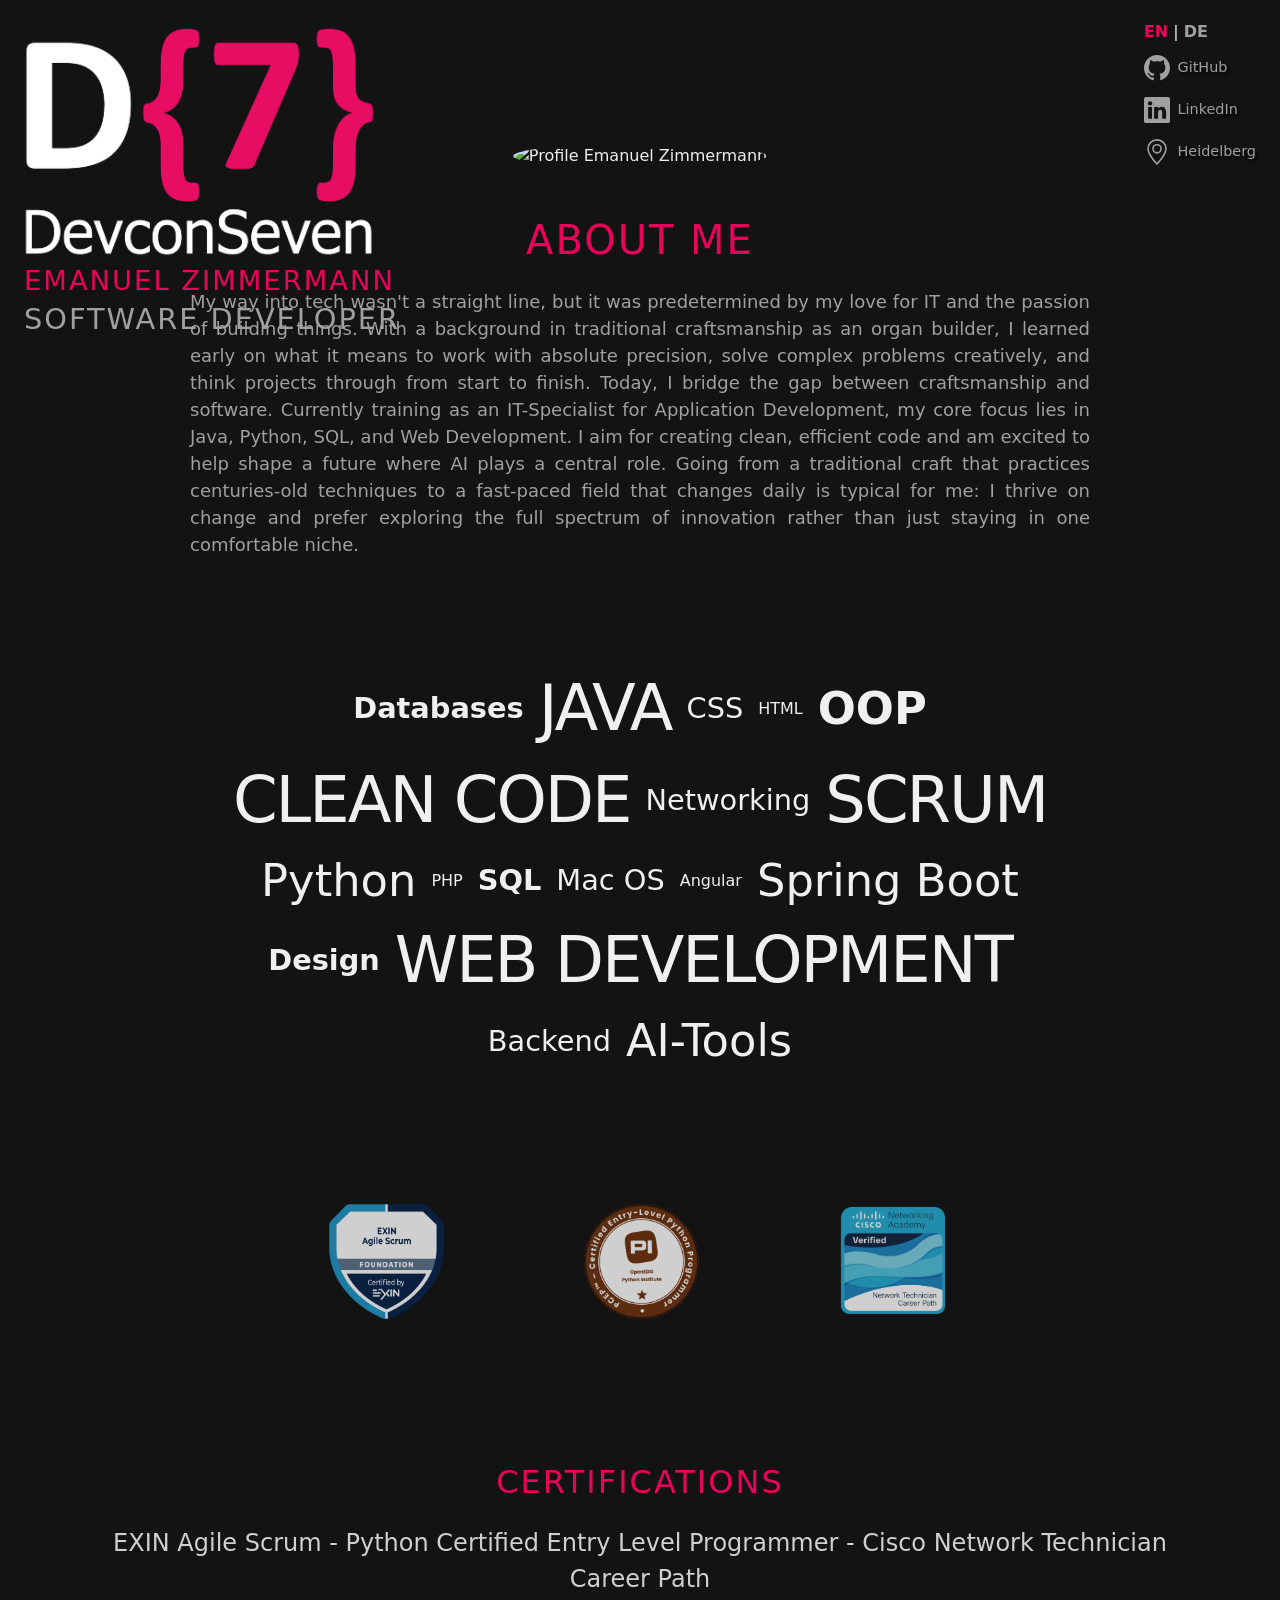
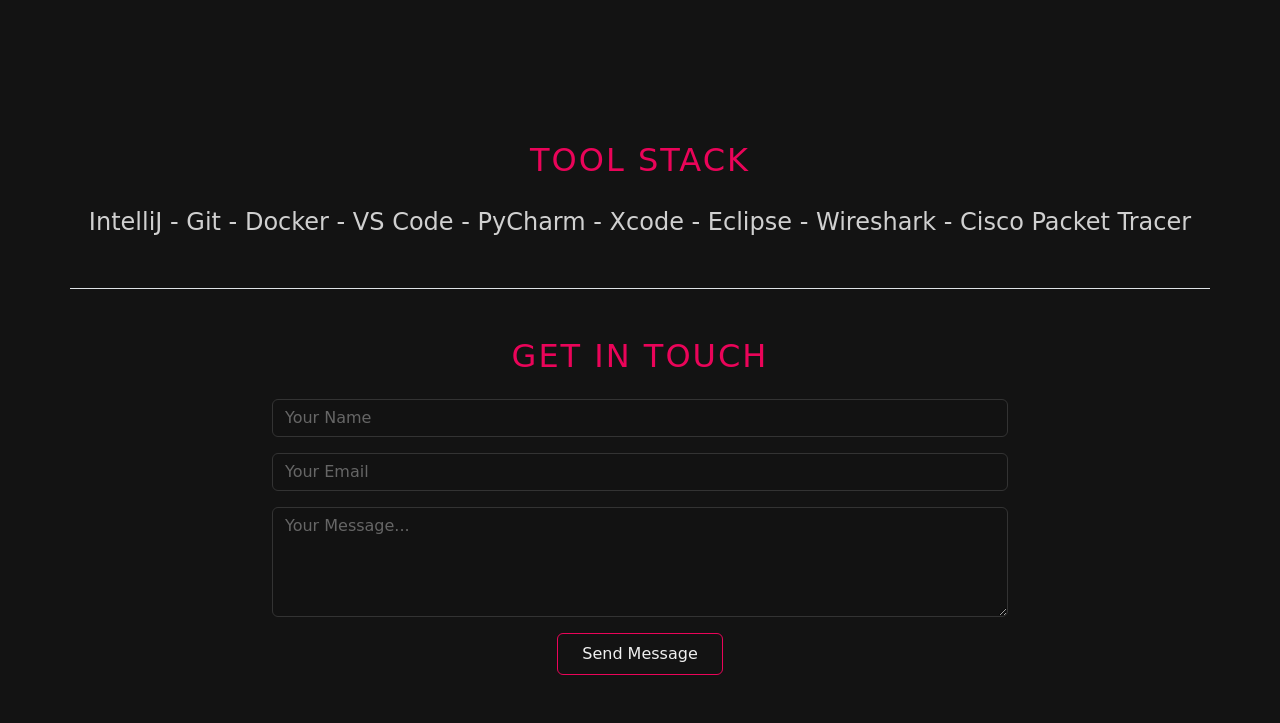
==== index.html @ f8b7ac2c "Initial commit - Portfolio V1" ====
<!DOCTYPE html>
<html lang="en">

<head>
    <meta charset="UTF-8">
    <meta name="viewport" content="width=device-width, initial-scale=1.0">
    <title>Emanuel Zimmermann - Portfolio</title>
    <link href="https://cdn.jsdelivr.net/npm/bootstrap@5.3.3/dist/css/bootstrap.min.css" rel="stylesheet" integrity="sha384-QWTKZyjpPEjISv5WaRU9OFeRpok6YctnYmDr5pNlyT2bRjXh0JMhjY6hW+ALEwIH" crossorigin="anonymous">
    <link rel="stylesheet" href="css/style.css">
</head>

<body>
    <header>
        <div class="outer-social-container position-absolute top-0 end-0 p-4 d-flex flex-column align-items-end gap-3">
            
            <div class="lang-switch pe-5">
                <a href="index.html" aria-current="page" class="active">EN</a> <span>|</span> <a href="de/index_de.html">DE</a>
            </div>

            <div class="social-container d-flex flex-column gap-3">

                <a href="https://github.com/DevconSeven" target="_blank" class="social-link">
                    <svg aria-hidden="true" xmlns="http://www.w3.org/2000/svg" width="26" height="26" fill="currentColor" viewBox="0 0 16 16">
                        <path d="M8 0C3.58 0 0 3.58 0 8c0 3.54 2.29 6.53 5.47 7.59.4.07.55-.17.55-.38 0-.19-.01-.82-.01-1.49-2.01.37-2.53-.49-2.69-.94-.09-.23-.48-.94-.82-1.13-.28-.15-.68-.52-.01-.53.63-.01 1.08.58 1.23.82.72 1.21 1.87.87 2.33.66.07-.52.28-.87.51-1.07-1.78-.2-3.64-.89-3.64-3.95 0-.87.31-1.59.82-2.15-.08-.2-.36-1.02.08-2.12 0 0 .67-.21 2.2.82.64-.18 1.32-.27 2-.27s1.36.09 2 .27c1.53-1.04 2.2-.82 2.2-.82.44 1.1.16 1.92.08 2.12.51.56.82 1.27.82 2.15 0 3.07-1.87 3.75-3.65 3.95.29.25.54.73.54 1.48 0 1.07-.01 1.93-.01 2.2 0 .21.15.46.55.38A8.01 8.01 0 0 0 16 8c0-4.42-3.58-8-8-8z"/>
                    </svg>
                    GitHub
                </a>

                <a href="https://www.linkedin.com/in/ezimmermann/" target="_blank" class="social-link">
                    <svg aria-hidden="true" xmlns="http://www.w3.org/2000/svg" width="26" height="26" fill="currentColor" viewBox="0 0 16 16">
                        <path d="M0 1.146C0 .513.526 0 1.175 0h13.65C15.474 0 16 .513 16 1.146v13.708c0 .633-.526 1.146-1.175 1.146H1.175C.526 16 0 15.487 0 14.854zm4.943 12.248V6.169H2.542v7.225zm-1.2-8.212c.837 0 1.358-.554 1.358-1.248-.015-.709-.52-1.248-1.342-1.248S2.4 3.226 2.4 3.934c0 .694.521 1.248 1.327 1.248zm4.908 8.212V9.359c0-.216.016-.432.08-.586.173-.431.568-.878 1.232-.878.869 0 1.216.662 1.216 1.634v3.865h2.401V9.25c0-2.22-1.184-3.252-2.764-3.252-1.274 0-1.845.7-2.165 1.193v.025h-.016l.016-.025V6.169h-2.4c.03.678 0 7.225 0 7.225z"/>
                    </svg>
                    LinkedIn
                </a>

                <a href="https://www.google.com/maps/place/Heidelberg/" target="_blank" class="social-link">
                    <svg aria-hidden="true" xmlns="http://www.w3.org/2000/svg" width="26" height="26" fill="currentColor" viewBox="0 0 16 16">
                        <path d="M12.166 8.94c-.524 1.062-1.234 2.12-1.96 3.07A31.493 31.493 0 0 1 8 14.58a31.481 31.481 0 0 1-2.206-2.57c-.726-.95-1.436-2.008-1.96-3.07C3.304 7.867 3 6.862 3 6a5 5 0 0 1 10 0c0 .862-.305 1.867-.834 2.94zM8 16s6-5.686 6-10A6 6 0 0 0 2 6c0 4.314 6 10 6 10z"/>
                        <path d="M8 8a2 2 0 1 1 0-4 2 2 0 0 1 0 4zm0 1a3 3 0 1 0 0-6 3 3 0 0 0 0 6z"/>
                    </svg>
                    Heidelberg
                </a>

            </div>
        </div>

        <div class="brand-container position-absolute top-0 start-0 p-4 d-flex flex-column align-items-start">
            <img src="img/Logo_Transparent02.png" alt="Logo DevconSeven" class="logo-small">
            <div class="inner-brand-container">
                <h4 class="brand-name text-uppercase mb-1">EMANUEL ZIMMERMANN</h4>
                <h3 class="brand-subtitle text-uppercase mb-3">Software Developer</h3>
            </div>
        </div>
    </header>
        
    <main>
        <div class="container py-5 text-center mt-5">
            <img src="img/Portrait.png" alt="Profile Emanuel Zimmermann" class="profile-img mb-4 mt-5">

            <h1 class="mt-4">ABOUT ME</h1>
            <p class="intro-text mt-4">
                My way into tech wasn't a straight line, but it was predetermined by my love for IT and the passion of building things. 
                With a background in traditional craftsmanship as an organ builder, I learned early on 
                what it means to work with absolute precision, solve complex problems creatively, 
                and think projects through from start to finish. 
                Today, I bridge the gap between craftsmanship and software. Currently training as an IT-Specialist for Application Development, 
                my core focus lies in Java, Python, SQL, and Web Development. 
                I aim for creating clean, efficient code and am excited to help shape a future where AI plays a central role. 
                Going from a traditional craft that practices centuries-old techniques 
                to a fast-paced field that changes daily is typical for me: 
                I thrive on change and prefer exploring the full spectrum of innovation rather than just staying in one comfortable niche.
            </p>
        </div>

        <div class="container">
            <div class="skill-cloud">
                <span class="size-md fw-bold">Databases</span>
                <span class="size-xl">Java</span>
                <span class="size-md">CSS</span>
                <span class="size-sm">HTML</span>
                <span class="size-lg fw-bold">OOP</span>
                <span class="size-xl">Clean Code</span>
                <span class="size-md">Networking</span>
                <span class="size-xl">Scrum</span>
                <span class="size-lg">Python</span>
                <span class="size-sm">PHP</span>
                <span class="size-md fw-bold">SQL</span>
                <span class="size-md">Mac OS</span>
                <span class="size-sm">Angular</span>
                <span class="size-lg">Spring Boot</span>
                <span class="size-md fw-bold">Design</span>
                <span class="size-xl">Web Development</span>
                <span class="size-md">Backend</span>
                <span class="size-lg">AI-Tools</span>
            </div>
        </div>


        <section class="container py-5 mt-4">
            <div class="badge-container d-flex justify-content-center align-items-center flex-wrap">
                <a href="https://mylogin.exin.nl/?CertificateNumber=6674668.20908882&LastName=Zimmermann&ModuleID=630548&PageID=0&SID=1b5ec3adf1e76fd093bc0ac7ff6df899&ToolName=CertificateCheckTool" target="_blank"><img src="img/EXIN_Badge.png" alt="EXIN badge" class="badge-icon"></a>
                <a href="https://www.credly.com/badges/0c29d6c5-53af-483f-8a46-a6196969723d" target="_blank"><img src="img/PCEP_Badge.png" alt="PCEP badge" class="badge-icon"></a>
                <a href="https://www.credly.com/badges/547aa5e6-765d-481d-9922-b8b61e6b82d5" target="_blank"><img src="img/CISCO_Badge.png" alt="CISCO badge" class="badge-icon"></a>
            </div>
        </section>

        <section>

                <div class="container py-5 text-center mt-5">
                    <h2 class="mb-4">CERTIFICATIONS</h2>
                    <p class="description-text">EXIN Agile Scrum - Python Certified Entry Level Programmer - Cisco Network Technician Career Path</p>
                </div>

                <div class="container py-5 text-center mt-5">
                    <h2 class="mb-4">TOOL STACK</h2>
                    <p class="description-text">IntelliJ - Git -  Docker - VS Code - PyCharm - Xcode - Eclipse - Wireshark - Cisco Packet Tracer</p>
                </div>

        </section>

    </main>

    <footer>
        <div class="container py-5 border-top">
            <div class="row justify-content-center">
                <div class="col-md-8 text-center">
                    <h2 class="mb-4">GET IN TOUCH</h2>
                    <form method="post" action="https://formspree.io/f/mnjenkkk">
                        <input required name="name" type="text" class="form-control mb-3" placeholder="Your Name">
                        <input required name="email" type="email" class="form-control mb-3" placeholder="Your Email">
                        <textarea required name="message" class="form-control mb-3" rows="4" placeholder="Your Message..."></textarea>
                        <button type="submit" class="btn btn-outline-highlight">Send Message</button>
                    </form>
                </div>
            </div>
        </div>
    </footer>
</body>
</html>
---- css/style.css ----
:root {
    --bg-dark: #131313;
    --text-light: #f0f0f0;
    --highlight-primary: #ea0459;
    --highlight-secondary: #00e676;
    --muted-grey: #a0a0a0;
}

body {
    background-color: var(--bg-dark);
    color: var(--text-light);
    font-family: system-ui, -apple-system, "Segoe UI", Roboto, Arial, sans-serif;
    position: relative;
    overflow-x: hidden;
}

h1, h2, h4 {
    color: var(--highlight-primary);
    letter-spacing: 2px;
}

.tracking-wide {
    letter-spacing: 3px;
}


.lang-switch {
    margin-top: -25px;
}

.lang-switch a {
    color: var(--muted-grey);
    text-decoration: none;
    font-weight: bold;
    transition: color 0.3s ease;
}

.lang-switch a.active, 
.lang-switch a:hover {
    color: var(--highlight-primary);
}
.outer-social-container {
    margin-top: -27px;
}
.brand-container {
    z-index: 10;
    margin-top: -150px;
}

.logo-small {
    width: 600px;
    margin-left: -130px;
}

.inner-brand-container {
    z-index: 10;
    margin-top: -75px;
}

.brand-name {
    color: var(--highlight-primary);
    letter-spacing: 2px;
    font-size: 1.71rem;
}

h3 {
    color: var(--muted-grey);
    letter-spacing: 2px;
    font-size: 1.8rem;
}

.de {
    font-size: 1.67rem;
}

.social-container {
    margin-top: -5px;
}

.social-link {
    color: var(--muted-grey);
    text-decoration: none;
    display: flex;
    align-items: center;
    gap: 8px;
    font-size: 0.9rem;
    transition: color 0.3s ease;
        text-shadow:3px 3px 3px rgba(0, 0, 0, 0.8);
}

.social-link:hover {
    color: var(--highlight-primary);
}

.profile-img {
    width: 800px;
    border-radius: 60%;
    object-fit: cover;
}

.profile-img:hover {
    transition: all 0.6s ease;
    filter: drop-shadow( 0 -25px 50px rgba(234, 4, 89, 0.4));
}

.intro-text {
    text-align: justify;
    font-size: large;
    color: var(--muted-grey);
    max-width: 900px;
    margin: 0 auto;
}

.skill-cloud {
    display: flex;
    flex-wrap: wrap;
    justify-content: center;
    align-items: center;
    max-width: 900px;
    margin: 0 auto;
    padding: 4rem 2rem;
    gap: 15px;
}

.skill-cloud span {
    color: var(--text-light);
    text-decoration: none;
    transition: all 0.4s ease-out;
    display: inline-block;
    line-height: 1.2;
    cursor: default;
}

.size-sm { font-size: 1rem; }
.size-md { font-size: 1.8rem; }
.size-lg { font-size: 2.8rem; }
.size-xl { 
    font-size: 4rem; 
    text-transform: uppercase; 
    letter-spacing: -2px; 
}

/* .skill-cloud:hover span {
    opacity: 0.7;
} */

.skill-cloud span:hover {
    opacity: 1;
    filter: blur(0);
    transform: scale(1.3);
    z-index: 2;
    color: var(--highlight-primary);
}

.badge-container {
    gap: 140px;
}

.badge-icon {
    height: 115px;
    width: auto;
    filter: grayscale(25%);
    opacity: 0.8;
    transition: all 0.4s ease;
}

.badge-icon:hover {
    transform: scale(1.2);
    z-index: 2;
    filter: grayscale(0%);
    opacity: 1;
}

.description-text {

    font-size: x-large;
    color: #d0d0d0;
    margin: 0 auto;
}

.form-control {
    background-color: #121212;
    color: var(--text-light);
    border: 1px solid #333333;
}

.form-control::placeholder {
    color: #666666;
}

.form-control:focus {
    background-color: #1a1a1a;
    color: var(--text-light);
    border-color: #777777;
    box-shadow: none;
}

.btn-outline-highlight {
    color: var(--text-light);
    background: transparent;
    border: 1px solid var(--highlight-primary);
    padding: 0.5rem 1.5rem;
    transition: all 0.3s ease;
    border-radius: 0.375rem;
}

.btn-outline-highlight:hover {
    background-color: var(--highlight-primary);
    color: var(--text-light);
}

@media only screen and (max-width: 768px) {
    
    header {
        display: flex;
        flex-direction: column;
        align-items: center;
        width: 100%;
    }

    .brand-container {
        position: relative !important;
        order: 1;
        margin-top: 20px !important;
        align-items: center !important;
        padding: 1rem !important;
        width: 100%;
    }

    .outer-social-container {
        position: relative !important;
        order: 2;
        align-items: center !important;
        padding: 1rem !important;
        width: 100%;
        margin-top: 0;
    }

    .logo-small {
        margin-left: 0;
        max-width: 100%;
        width: 380px; 
    }
    
    .inner-brand-container {
        margin-top: 0;
        text-align: center;
        display: flex;
        flex-direction: column;
        align-items: center;
    }

    .lang-switch {
        padding-right: 0 !important;
        margin-bottom: 20px;
    }

    .social-container {
        align-items: center;
    }

    .profile-img {
        width: 80vw; 
        height: auto;
        margin-top: 2rem !important;
    }
}
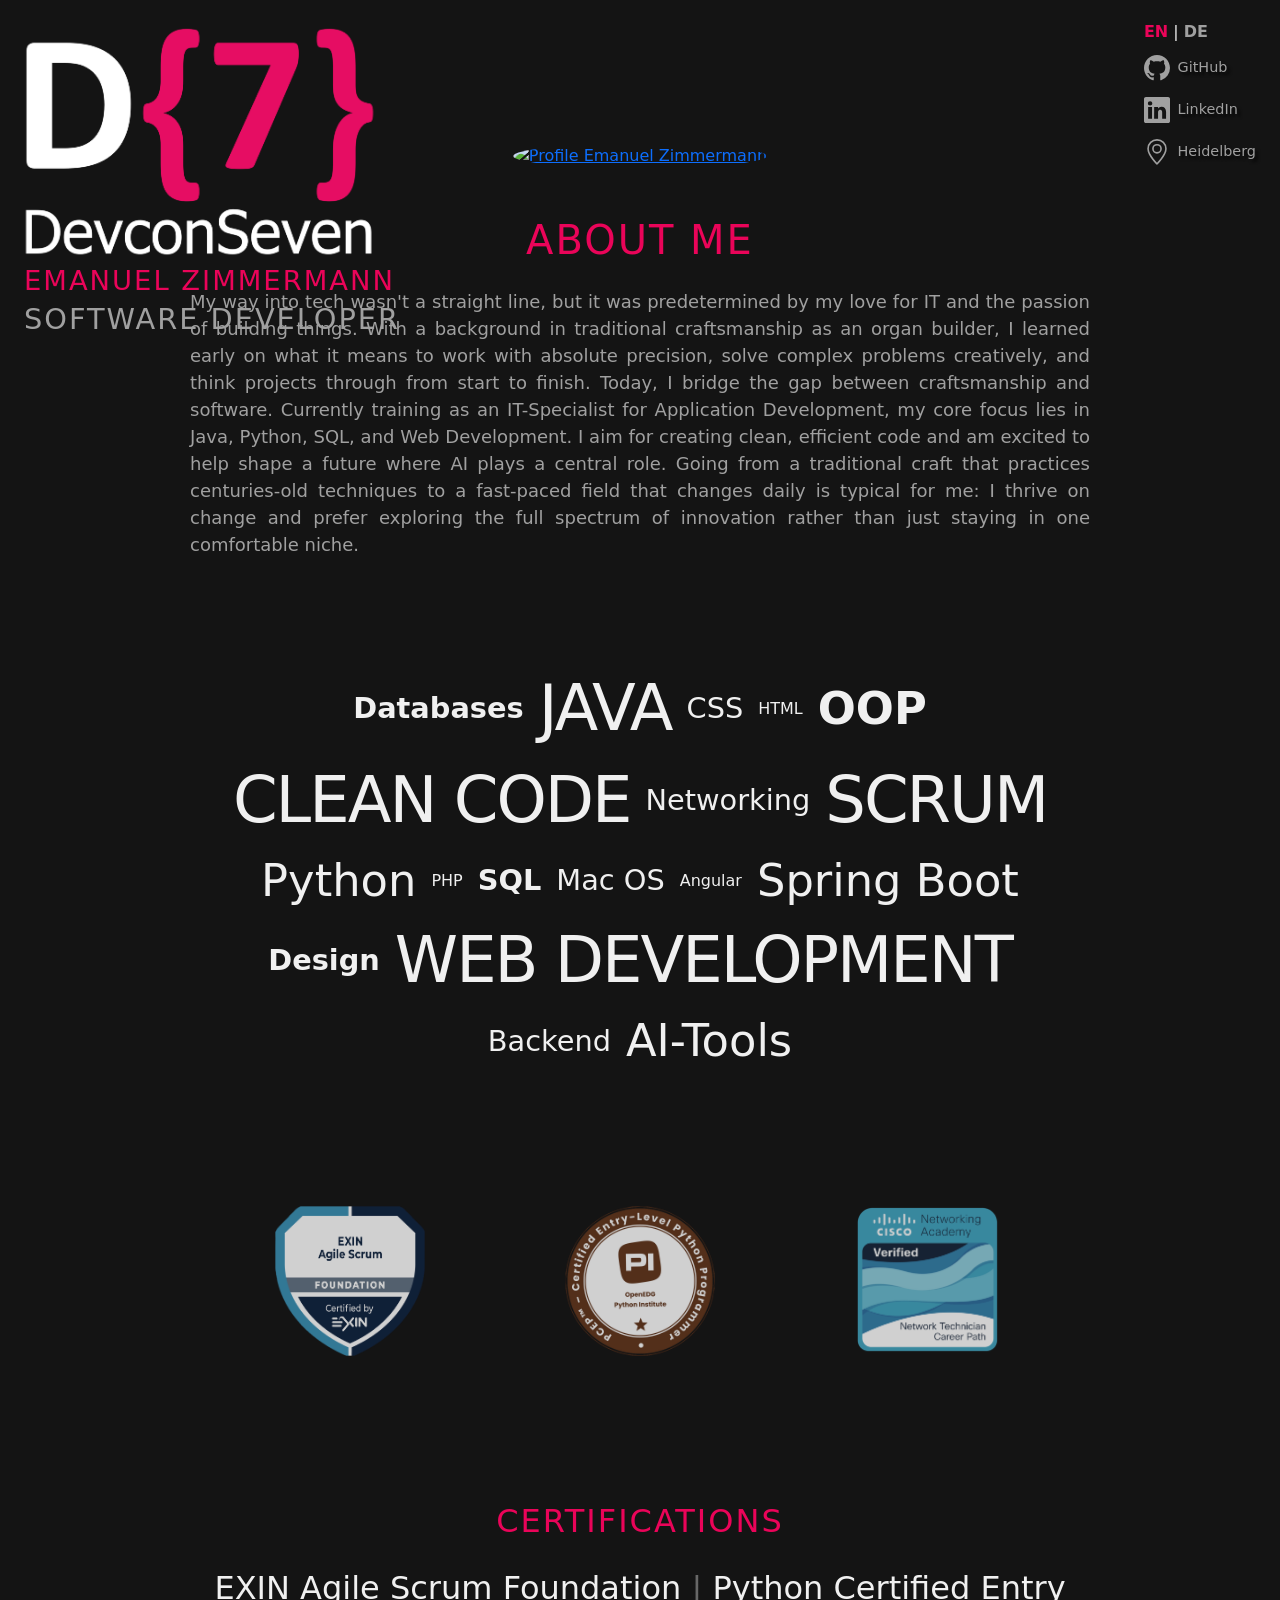
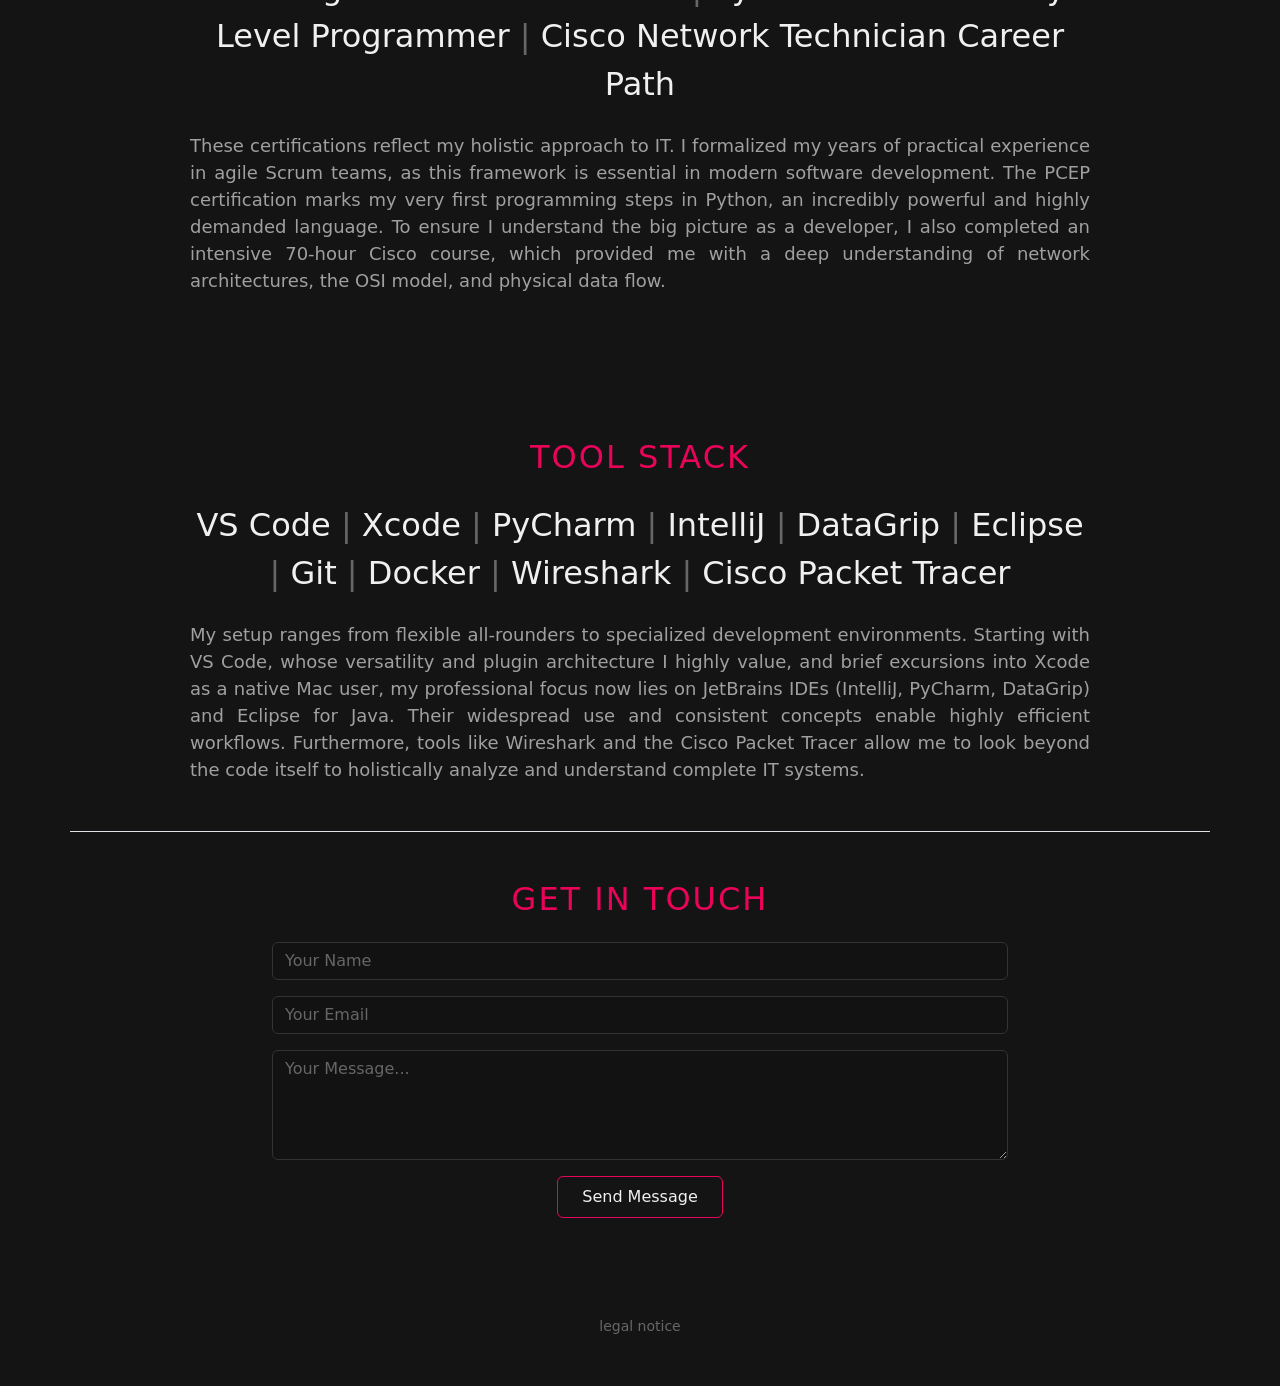
==== commit 967d6f0d: "Add legal notices, responsive layout improvements, and section texts" ====
--- a/index.html
+++ b/index.html
@@ -55,9 +55,10 @@
         
     <main>
         <div class="container py-5 text-center mt-5">
-            <img src="img/Portrait.png" alt="Profile Emanuel Zimmermann" class="profile-img mb-4 mt-5">
-
-            <h1 class="mt-4">ABOUT ME</h1>
+            <a href="#about">
+                <img src="img/Portrait.png" alt="Profile Emanuel Zimmermann" class="profile-img mb-4 mt-5">
+            </a>
+            <h1 id="about" class="mt-4">ABOUT ME</h1>
             <p class="intro-text mt-4">
                 My way into tech wasn't a straight line, but it was predetermined by my love for IT and the passion of building things. 
                 With a background in traditional craftsmanship as an organ builder, I learned early on 
@@ -105,17 +106,61 @@
         </section>
 
         <section>
-
                 <div class="container py-5 text-center mt-5">
                     <h2 class="mb-4">CERTIFICATIONS</h2>
-                    <p class="description-text">EXIN Agile Scrum - Python Certified Entry Level Programmer - Cisco Network Technician Career Path</p>
+                    
+                    <div class="description-text justify-content-between flex-wrap">
+                        <span>EXIN Agile Scrum Foundation</span>
+                        <span class="muted">|</span>
+                        <span>Python Certified Entry Level Programmer</span>
+                        <span class="muted">|</span>
+                        <span>Cisco Network Technician Career Path</span>
+                    </div>
+
+                    <p class="intro-text mt-4">
+                        These certifications reflect my holistic approach to IT. I formalized my years of practical experience in agile Scrum teams, 
+                        as this framework is essential in modern software development. The PCEP certification marks my very first programming steps 
+                        in Python, an incredibly powerful and highly demanded language. To ensure I understand the big picture as a developer, 
+                        I also completed an intensive 70-hour Cisco course, which provided me with a deep understanding of network architectures, 
+                        the OSI model, and physical data flow.
+                    </p>
                 </div>
 
                 <div class="container py-5 text-center mt-5">
                     <h2 class="mb-4">TOOL STACK</h2>
-                    <p class="description-text">IntelliJ - Git -  Docker - VS Code - PyCharm - Xcode - Eclipse - Wireshark - Cisco Packet Tracer</p>
+
+                    <div class="description-text justify-content-between flex-wrap">
+                        <span>VS Code</span>
+                        <span class="muted">|</span>
+                        <span>Xcode</span>
+                        <span class="muted">|</span>
+                        <span>PyCharm</span>
+                        <span class="muted">|</span>
+                        <span>IntelliJ</span>
+                        <span class="muted">|</span>
+                        <span>DataGrip</span>
+                        <span class="muted">|</span>
+                        <span>Eclipse</span>
+                        <span class="muted">|</span>
+                        <span>Git</span>
+                        <span class="muted">|</span>
+                        <span>Docker</span>
+                        <span class="muted">|</span>
+                        <span>Wireshark</span>
+                        <span class="muted">|</span>
+                        <span>Cisco Packet Tracer</span>
+                    </div>
+                    
+                    <p class="intro-text mt-4">
+                        My setup ranges from flexible all-rounders to specialized development environments. 
+                        Starting with VS Code, whose versatility and plugin architecture I highly value, 
+                        and brief excursions into Xcode as a native Mac user, my professional focus now 
+                        lies on JetBrains IDEs (IntelliJ, PyCharm, DataGrip) and Eclipse for Java. 
+                        Their widespread use and consistent concepts enable highly efficient workflows. 
+                        Furthermore, tools like Wireshark and the Cisco Packet Tracer allow me to look 
+                        beyond the code itself to holistically analyze and understand complete IT systems.
+                    </p>
                 </div>
-
         </section>
 
     </main>
@@ -133,6 +178,11 @@
                     </form>
                 </div>
             </div>
+            <div class="row position-relative mt-5 pt-5">
+                <div class="col-12 text-center">
+                    <a href="impressum.html" class="text-decoration-none small muted" >legal notice</a>
+                </div>
+            </div>
         </div>
     </footer>
 </body>
--- a/css/style.css
+++ b/css/style.css
@@ -1,5 +1,5 @@
 :root {
-    --bg-dark: #131313;
+    --bg-dark: #141414;
     --text-light: #f0f0f0;
     --highlight-primary: #ea0459;
     --highlight-secondary: #00e676;
@@ -17,6 +17,11 @@
 h1, h2, h4 {
     color: var(--highlight-primary);
     letter-spacing: 2px;
+}
+
+
+.muted {
+    color: #676767;
 }
 
 .tracking-wide {
@@ -157,9 +162,9 @@
 }
 
 .badge-icon {
-    height: 115px;
-    width: auto;
-    filter: grayscale(25%);
+    width: 150px;
+    height: auto;
+    filter: grayscale(45%);
     opacity: 0.8;
     transition: all 0.4s ease;
 }
@@ -172,9 +177,10 @@
 }
 
 .description-text {
-
-    font-size: x-large;
-    color: #d0d0d0;
+    max-width: 900px;
+    font-size: xx-large;
+    /* font-weight: bold; */
+    color: #f0f0f0;
     margin: 0 auto;
 }
 
@@ -256,7 +262,7 @@
     }
 
     .social-container {
-        align-items: center;
+        padding-left:5%;
     }
 
     .profile-img {
@@ -264,4 +270,17 @@
         height: auto;
         margin-top: 2rem !important;
     }
+
+    .skill-cloud{
+        padding: 4rem 2rem;
+    }
+
+    .size-sm { font-size: 0.8rem; }
+    .size-md { font-size: 1.2rem; }
+    .size-lg { font-size: 1.8rem; }
+    .size-xl { 
+        font-size: 2.2rem; 
+        text-transform: uppercase; 
+        letter-spacing: -2px; 
+    }
 }
